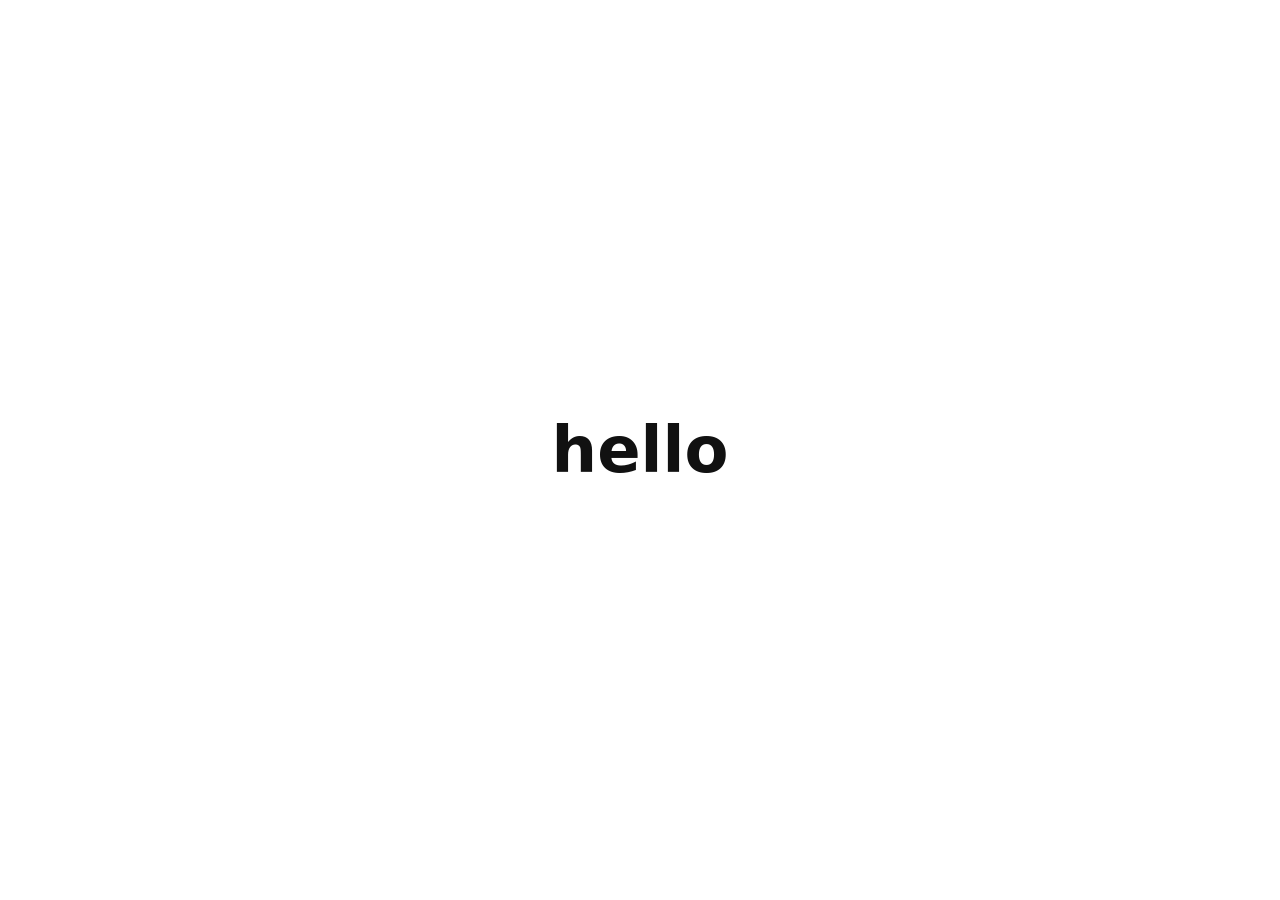
==== index.html @ a26f64fb "Add simple hello website Co-Authored-By: Claude Opus 5.5 <noreply@anthropic.com> Claude-Session: htt" ====
<!DOCTYPE html>
<html lang="en">
<head>
  <meta charset="UTF-8">
  <meta name="viewport" content="width=device-width, initial-scale=1.0">
  <title>Hello</title>
  <style>
    body {
      margin: 0;
      min-height: 100vh;
      display: flex;
      align-items: center;
      justify-content: center;
      font-family: system-ui, sans-serif;
      background: #ffffff;
      color: #111111;
    }
    h1 {
      font-size: 4rem;
    }
  </style>
</head>
<body>
  <h1>hello</h1>
</body>
</html>
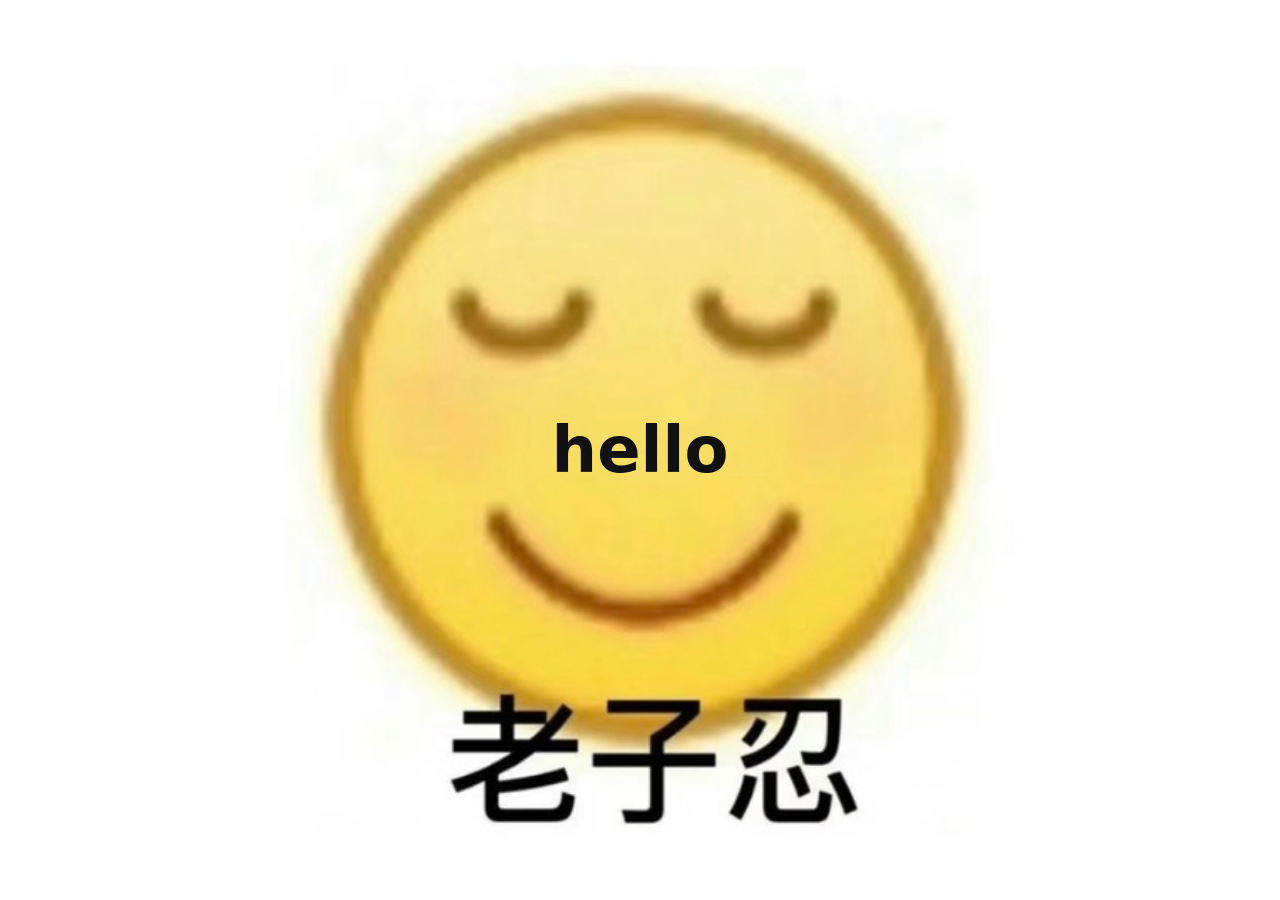
==== commit cd88d35c: "Use uploaded image as full-page background Co-Authored-By: Claude Opus 5.5 <noreply@anthropic.com> C" ====
--- a/index.html
+++ b/index.html
@@ -12,7 +12,11 @@
       align-items: center;
       justify-content: center;
       font-family: system-ui, sans-serif;
-      background: #ffffff;
+      background-color: #ffffff;
+      background-image: url("./E66AC116-1F0F-4AA5-99C5-CA43EFF0B7FB_1_105_c.jpeg");
+      background-size: cover;
+      background-position: center;
+      background-repeat: no-repeat;
       color: #111111;
     }
     h1 {
